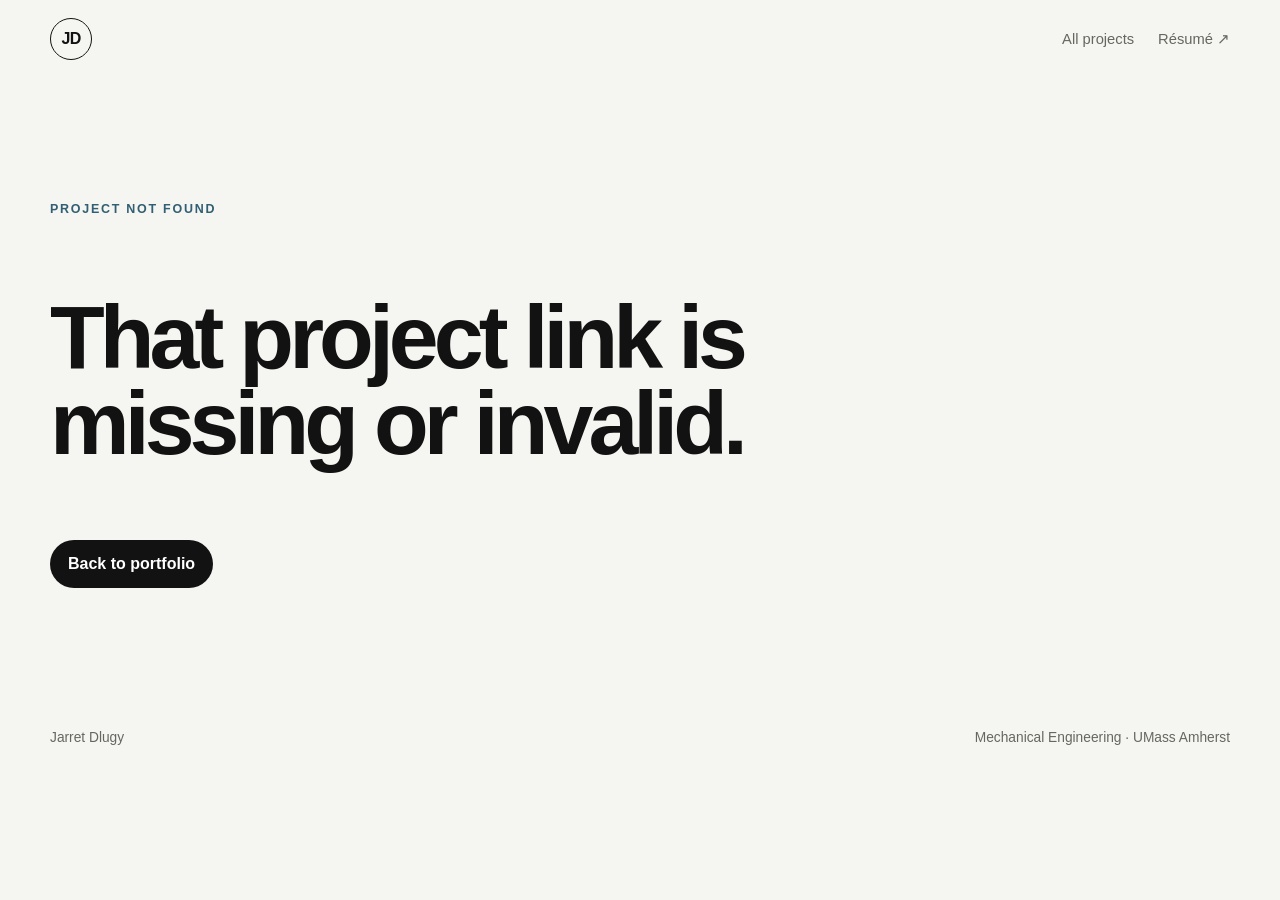
==== project.html @ 25f9c18e "~" ====
<!doctype html>
<html lang="en">
<head>
  <meta charset="utf-8" />
  <meta name="viewport" content="width=device-width, initial-scale=1" />
  <meta name="theme-color" content="#f5f5f1" />
  <title>Project — Jarret Dlugy</title>
  <link rel="icon" href="assets/favicon.svg" type="image/svg+xml" />
  <link rel="stylesheet" href="styles.css" />
  <script defer src="js/content.js"></script>
  <script defer src="js/project.js"></script>
</head>
<body>
  <header class="site-header">
    <a class="wordmark" href="index.html" aria-label="Back to Jarret Dlugy portfolio">JD</a>
    <nav class="nav" aria-label="Project navigation">
      <a href="index.html#work">All projects</a>
      <a href="assets/Jarret_Dlugy_Resume.pdf" target="_blank" rel="noreferrer">Résumé ↗</a>
    </nav>
  </header>

  <main>
    <article id="project-page" class="project-page shell" hidden>
      <a class="back-link" href="index.html#work">← Selected work</a>
      <header class="project-hero">
        <div class="project-title-wrap">
          <p class="eyebrow" id="project-label"></p>
          <h1 id="project-title"></h1>
          <p class="project-deck" id="project-deck"></p>
        </div>
        <dl class="project-facts" id="project-facts"></dl>
      </header>

      <figure class="project-hero-image">
        <img id="project-hero-image" alt="" />
        <figcaption id="project-hero-caption"></figcaption>
      </figure>

      <div class="case-study" id="case-study"></div>
      <div class="gallery" id="project-gallery"></div>

      <nav class="project-next" aria-label="Next project">
        <span class="eyebrow">Next project</span>
        <a id="next-project-link" href="#"><span id="next-project-title"></span><span aria-hidden="true">↗</span></a>
      </nav>
    </article>

    <section id="project-error" class="project-error shell" hidden>
      <p class="eyebrow">Project not found</p>
      <h1>That project link is missing or invalid.</h1>
      <a class="button button-primary" href="index.html#work">Back to portfolio</a>
    </section>
  </main>

  <footer class="footer shell">
    <span>Jarret Dlugy</span>
    <span>Mechanical Engineering · UMass Amherst</span>
  </footer>
</body>
</html>
---- styles.css ----
:root {
  --bg: #f5f5f1;
  --surface: #ffffff;
  --ink: #121212;
  --muted: #666760;
  --line: #d9d9d2;
  --accent: #315f73;
  --accent-dark: #234653;
  --radius: 22px;
  --shadow: 0 18px 54px rgba(12, 15, 20, 0.08);
  --max: 1180px;
}

* { box-sizing: border-box; }
html { scroll-behavior: smooth; }
body {
  margin: 0;
  background: var(--bg);
  color: var(--ink);
  font-family: -apple-system, BlinkMacSystemFont, "Segoe UI", Inter, Helvetica, Arial, sans-serif;
  line-height: 1.5;
  -webkit-font-smoothing: antialiased;
}
img { display: block; max-width: 100%; }
a { color: inherit; }
.shell { width: min(calc(100% - 40px), var(--max)); margin-inline: auto; }

.site-header {
  position: sticky;
  top: 0;
  z-index: 20;
  display: flex;
  justify-content: space-between;
  align-items: center;
  width: min(calc(100% - 40px), var(--max));
  margin: 0 auto;
  padding: 18px 0;
  background: color-mix(in srgb, var(--bg) 88%, transparent);
  backdrop-filter: blur(18px);
}
.wordmark {
  display: grid;
  place-items: center;
  width: 42px;
  height: 42px;
  border: 1px solid var(--ink);
  border-radius: 50%;
  font-weight: 800;
  text-decoration: none;
  letter-spacing: -0.04em;
}
.nav { display: flex; align-items: center; gap: 24px; font-size: 0.92rem; }
.nav a { text-decoration: none; color: var(--muted); transition: color .2s ease; }
.nav a:hover { color: var(--ink); }
.nav .nav-cta { color: var(--ink); }

.hero { min-height: 78vh; display: flex; flex-direction: column; justify-content: center; padding: 84px 0 92px; }
.hero-kicker, .eyebrow {
  font-size: .78rem;
  text-transform: uppercase;
  letter-spacing: .14em;
  font-weight: 750;
  color: var(--muted);
}
.hero h1 {
  max-width: 980px;
  margin: 18px 0 22px;
  font-size: clamp(3.3rem, 8vw, 7.6rem);
  line-height: .92;
  letter-spacing: -0.065em;
  font-weight: 700;
}
.hero-copy {
  max-width: 750px;
  margin: 0;
  color: var(--muted);
  font-size: clamp(1.15rem, 2vw, 1.55rem);
  line-height: 1.45;
}
.hero-actions, .contact-actions { display: flex; flex-wrap: wrap; gap: 10px; margin-top: 34px; }
.button {
  display: inline-flex;
  align-items: center;
  justify-content: center;
  min-height: 48px;
  padding: 0 18px;
  border-radius: 999px;
  text-decoration: none;
  font-weight: 700;
  transition: transform .18s ease, background .18s ease, color .18s ease;
}
.button:hover { transform: translateY(-2px); }
.button-primary { background: var(--ink); color: #fff; }
.button-secondary { border: 1px solid var(--line); background: rgba(255,255,255,.55); }
.hero-meta { display: flex; flex-wrap: wrap; gap: 12px 24px; margin-top: 44px; color: var(--muted); font-size: .93rem; }
.hero-meta span::before { content: "•"; margin-right: 9px; color: var(--accent); }

.work, .experience, .about, .contact { padding: 105px 0; border-top: 1px solid var(--line); }
.section-heading { margin-bottom: 44px; }
.section-heading h2, .about h2, .contact h2 {
  margin: 10px 0 0;
  max-width: 850px;
  font-size: clamp(2.15rem, 4vw, 4rem);
  line-height: 1.03;
  letter-spacing: -0.045em;
}
.split-heading { display: grid; grid-template-columns: 1.3fr .7fr; gap: 48px; align-items: end; }
.split-heading > p { margin: 0; color: var(--muted); font-size: 1.05rem; }

.project-grid { display: grid; grid-template-columns: repeat(12, 1fr); gap: 26px; }
.project-card {
  grid-column: span 6;
  display: block;
  text-decoration: none;
}
.project-card:first-child { grid-column: span 12; }
.project-media {
  position: relative;
  aspect-ratio: 4 / 3;
  overflow: hidden;
  border-radius: var(--radius);
  background: #e6e6df;
  box-shadow: var(--shadow);
}
.project-card:first-child .project-media { aspect-ratio: 16 / 9; }
.project-media img { width: 100%; height: 100%; object-fit: cover; transition: transform .55s cubic-bezier(.2,.65,.25,1); }
.project-card:hover img { transform: scale(1.035); }
.project-card:hover .project-arrow { transform: translate(3px,-3px); }
.project-info { display: grid; grid-template-columns: 1fr auto; gap: 16px; padding: 18px 4px 4px; }
.project-info h3 { margin: 0; font-size: clamp(1.35rem, 2vw, 2rem); letter-spacing: -0.035em; }
.project-info p { margin: 5px 0 0; color: var(--muted); }
.project-arrow { font-size: 1.4rem; transition: transform .2s ease; }
.tag-row { display: flex; flex-wrap: wrap; gap: 7px; margin-top: 12px; }
.tag { border: 1px solid var(--line); border-radius: 999px; padding: 5px 9px; color: var(--muted); font-size: .75rem; }

/* Restrained accent treatment */
.hero-kicker,
.eyebrow {
  color: var(--accent);
}

.nav a:hover,
.back-link:hover {
  color: var(--accent);
}

.tag {
  transition:
    border-color .2s ease,
    color .2s ease,
    background-color .2s ease;
}

.tag:hover {
  border-color: var(--accent);
  color: var(--accent-dark);
  background-color: rgba(49, 95, 115, 0.06);
}

.project-arrow {
  color: var(--accent);
}

.wordmark {
  transition:
    border-color .2s ease,
    color .2s ease,
    transform .2s ease;
}

.wordmark:hover {
  color: var(--accent);
  border-color: var(--accent);
  transform: rotate(-3deg);
}

.timeline { border-top: 1px solid var(--line); }
.timeline-item {
  display: grid;
  grid-template-columns: 1.05fr 1fr .55fr;
  gap: 28px;
  padding: 28px 0;
  border-bottom: 1px solid var(--line);
}
.timeline-item h3 { margin: 0; font-size: 1.2rem; }
.timeline-item p { margin: 3px 0 0; color: var(--muted); }
.timeline-item .period { text-align: right; white-space: nowrap; }

.about {
  display: grid;
  grid-template-columns: 1.1fr .9fr;
  gap: 70px;
  align-items: start;
}

.about-copy {
  grid-column: 1;
}

.about-photo {
  grid-column: 2;
  grid-row: 1;
  margin: 0;
}

.about-photo img {
  width: 100%;
  aspect-ratio: 4 / 5;
  object-fit: cover;
  border-radius: var(--radius);
  box-shadow: var(--shadow);
}


.about-copy > p:last-child { color: var(--muted); max-width: 630px; font-size: 1.05rem; }
.skill-groups {
  grid-column: 1 / -1;
  display: grid;
  grid-template-columns: repeat(3, 1fr);
  gap: 26px;
  margin-top: 20px;
}
.skill-group { padding-bottom: 24px; border-bottom: 1px solid var(--line); }
.skill-group:last-child { border-bottom: 0; }
.skill-group h3 { margin: 0 0 11px; font-size: 1rem; }
.skill-group p { margin: 0; color: var(--muted); }

.contact h2 { max-width: 900px; }
.footer { display: flex; justify-content: space-between; gap: 20px; padding: 30px 0 42px; color: var(--muted); font-size: .86rem; }

/* Project detail */
.project-page { padding: 72px 0 90px; }
.back-link { display: inline-block; margin-bottom: 52px; color: var(--muted); text-decoration: none; }
.back-link:hover { color: var(--ink); }
.project-hero { display: grid; grid-template-columns: 1.45fr .55fr; gap: 60px; align-items: end; margin-bottom: 48px; }
.project-title-wrap h1 { margin: 12px 0 20px; max-width: 860px; font-size: clamp(3.4rem, 7vw, 7rem); line-height: .94; letter-spacing: -0.06em; }
.project-deck { max-width: 720px; color: var(--muted); font-size: 1.22rem; }
.project-facts { margin: 0; border-top: 1px solid var(--line); }
.fact { display: grid; grid-template-columns: 90px 1fr; gap: 18px; padding: 12px 0; border-bottom: 1px solid var(--line); }
.fact dt { color: var(--muted); font-size: .82rem; }
.fact dd { margin: 0; font-size: .9rem; }
.project-hero-image { margin: 0 0 86px; }
.project-hero-image img { width: 100%; max-height: 720px; object-fit: cover; border-radius: var(--radius); box-shadow: var(--shadow); }
.project-hero-image figcaption, .gallery figcaption { margin-top: 10px; color: var(--muted); font-size: .82rem; }
.case-study { max-width: 940px; margin: 0 auto 88px; }
.case-section { display: grid; grid-template-columns: 220px 1fr; gap: 50px; padding: 38px 0; border-top: 1px solid var(--line); }
.case-section:last-child { border-bottom: 1px solid var(--line); }
.case-section h2 { margin: 0; font-size: 1rem; }
.case-section p { margin: 0; color: #353632; font-size: 1.12rem; line-height: 1.75; }
.gallery { display: grid; grid-template-columns: repeat(2, 1fr); gap: 28px; margin-bottom: 98px; }
.gallery figure { margin: 0; }
.gallery figure:first-child:nth-last-child(odd) { grid-column: 1 / -1; }
.gallery img { width: 100%; height: 100%; max-height: 620px; object-fit: cover; border-radius: 18px; background: #e9e9e3; }
.project-next { border-top: 1px solid var(--line); padding-top: 32px; }
.project-next > a { display: flex; justify-content: space-between; gap: 20px; margin-top: 12px; text-decoration: none; font-size: clamp(2rem, 4vw, 4rem); letter-spacing: -0.045em; }
.project-error { min-height: 68vh; padding: 110px 0; }
.project-error h1 { max-width: 780px; font-size: clamp(3rem, 7vw, 6rem); line-height: .96; letter-spacing: -0.055em; }

@media (max-width: 860px) {
  .about-photo {
    grid-column: 1;
    grid-row: auto;
  }
  
  .skill-groups {
    grid-column: 1;
    grid-template-columns: 1fr;
  }
  .nav a:not(.nav-cta):not(:first-child) { display: none; }
  .hero { min-height: auto; padding: 100px 0 80px; }
  .split-heading, .about, .project-hero { grid-template-columns: 1fr; gap: 30px; }
  .project-card, .project-card:first-child { grid-column: 1 / -1; }
  .project-card:first-child .project-media, .project-media { aspect-ratio: 4 / 3; }
  .timeline-item { grid-template-columns: 1fr; gap: 6px; }
  .timeline-item .period { text-align: left; }
  .case-section { grid-template-columns: 1fr; gap: 14px; }
  .gallery { grid-template-columns: 1fr; }
  .gallery figure:first-child:nth-last-child(odd) { grid-column: auto; }
  .project-hero-image { margin-bottom: 56px; }
}

@media (max-width: 520px) {
  .shell,
  .site-header {
    width: calc(100% - 28px);
    max-width: 100%;
  }

  .site-header {
    gap: 12px;
  }

  .nav {
    gap: 12px;
    min-width: 0;
  }

  .nav .nav-cta {
    font-size: .84rem;
  }

  .hero h1 {
    font-size: clamp(3rem, 17vw, 5.2rem);
  }

  .project-media,
  .project-media img,
  .about-photo,
  .about-photo img {
    max-width: 100%;
  }

  .hero h1,
  .section-heading h2,
  .about h2,
  .contact h2 {
    overflow-wrap: anywhere;
  }

  .work,
  .experience,
  .about,
  .contact {
    padding: 78px 0;
  }

  .project-grid {
    gap: 42px;
  }

  .footer {
    flex-direction: column;
  }
}

@media (prefers-reduced-motion: reduce) {
  html { scroll-behavior: auto; }
  *, *::before, *::after { transition-duration: .01ms !important; animation-duration: .01ms !important; }
}
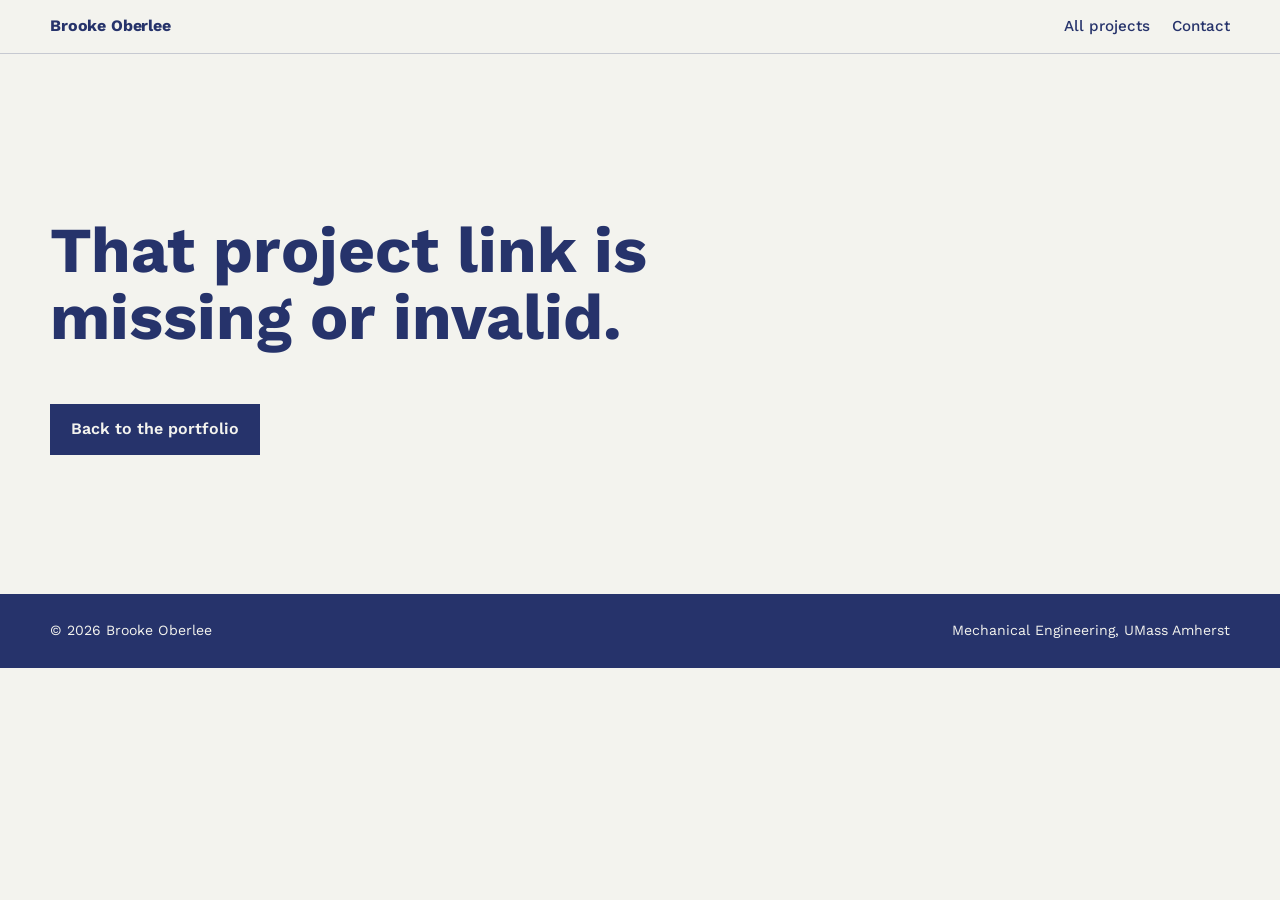
==== commit 60047c02: "~" ====
--- a/project.html
+++ b/project.html
@@ -3,58 +3,53 @@
 <head>
   <meta charset="utf-8" />
   <meta name="viewport" content="width=device-width, initial-scale=1" />
-  <meta name="theme-color" content="#f5f5f1" />
-  <title>Project — Jarret Dlugy</title>
-  <link rel="icon" href="assets/favicon.svg" type="image/svg+xml" />
+  <meta name="theme-color" content="#f3f3ee" />
+  <title>Project | Brooke Oberlee</title>
+  <link rel="icon" href="data:image/svg+xml,%3Csvg xmlns='http://www.w3.org/2000/svg' viewBox='0 0 32 32'%3E%3Crect width='32' height='32' fill='%2326336b'/%3E%3Ctext x='16' y='23' font-family='Arial' font-size='20' font-weight='700' text-anchor='middle' fill='%23f3f3ee'%3EB%3C/text%3E%3C/svg%3E" />
+  <link rel="preconnect" href="https://fonts.googleapis.com" />
+  <link rel="preconnect" href="https://fonts.gstatic.com" crossorigin />
+  <link rel="stylesheet" href="https://fonts.googleapis.com/css2?family=Work+Sans:wght@300;400;500;600;700&display=swap" />
   <link rel="stylesheet" href="styles.css" />
   <script defer src="js/content.js"></script>
+  <script defer src="js/common.js"></script>
   <script defer src="js/project.js"></script>
 </head>
 <body>
   <header class="site-header">
-    <a class="wordmark" href="index.html" aria-label="Back to Jarret Dlugy portfolio">JD</a>
-    <nav class="nav" aria-label="Project navigation">
-      <a href="index.html#work">All projects</a>
-      <a href="assets/Jarret_Dlugy_Resume.pdf" target="_blank" rel="noreferrer">Résumé ↗</a>
-    </nav>
+    <div class="shell header-inner">
+      <a class="wordmark" href="index.html">Brooke Oberlee</a>
+      <nav class="nav" aria-label="Project navigation">
+        <a href="index.html#work">All projects</a>
+        <a href="index.html#contact">Contact</a>
+      </nav>
+    </div>
   </header>
 
   <main>
-    <article id="project-page" class="project-page shell" hidden>
-      <a class="back-link" href="index.html#work">← Selected work</a>
-      <header class="project-hero">
-        <div class="project-title-wrap">
-          <p class="eyebrow" id="project-label"></p>
-          <h1 id="project-title"></h1>
-          <p class="project-deck" id="project-deck"></p>
-        </div>
-        <dl class="project-facts" id="project-facts"></dl>
+    <article class="project-page shell" id="project-page" hidden>
+      <header class="project-head">
+        <a class="back-link" id="back-link" href="index.html#work">Back to all projects</a>
+        <h1><span id="project-title"></span><span class="light" id="project-role"></span></h1>
+        <p class="project-lede" id="project-summary"></p>
       </header>
-
-      <figure class="project-hero-image">
-        <img id="project-hero-image" alt="" />
-        <figcaption id="project-hero-caption"></figcaption>
-      </figure>
-
-      <div class="case-study" id="case-study"></div>
-      <div class="gallery" id="project-gallery"></div>
-
+      <div id="project-sections"></div>
       <nav class="project-next" aria-label="Next project">
-        <span class="eyebrow">Next project</span>
-        <a id="next-project-link" href="#"><span id="next-project-title"></span><span aria-hidden="true">↗</span></a>
+        <p>Next project</p>
+        <a id="next-link" href="#"></a>
       </nav>
     </article>
 
-    <section id="project-error" class="project-error shell" hidden>
-      <p class="eyebrow">Project not found</p>
+    <section class="project-error shell" id="project-error" hidden>
       <h1>That project link is missing or invalid.</h1>
-      <a class="button button-primary" href="index.html#work">Back to portfolio</a>
+      <p><a class="button button-solid" href="index.html#work">Back to the portfolio</a></p>
     </section>
   </main>
 
-  <footer class="footer shell">
-    <span>Jarret Dlugy</span>
-    <span>Mechanical Engineering · UMass Amherst</span>
+  <footer class="footer">
+    <div class="shell footer-inner">
+      <span>&copy; <span id="year"></span> Brooke Oberlee</span>
+      <span>Mechanical Engineering, UMass Amherst</span>
+    </div>
   </footer>
 </body>
 </html>
--- a/styles.css
+++ b/styles.css
@@ -1,339 +1,264 @@
+/*
+  Palette is taken from the PowerPoint portfolio:
+  navy text, cream / lilac / slate-blue / teal slide backgrounds,
+  navy outlines on photos and yellow outlines on videos.
+*/
 :root {
-  --bg: #f5f5f1;
-  --surface: #ffffff;
-  --ink: #121212;
-  --muted: #666760;
-  --line: #d9d9d2;
-  --accent: #315f73;
-  --accent-dark: #234653;
-  --radius: 22px;
-  --shadow: 0 18px 54px rgba(12, 15, 20, 0.08);
+  --navy: #26336b;
+  --cream: #f3f3ee;
+  --lilac: #f3edf4;
+  --slate: #b8c7d4;
+  --teal: #316079;
+  --yellow: #f2e10c;
   --max: 1180px;
 }
 
 * { box-sizing: border-box; }
-html { scroll-behavior: smooth; }
+
+html { scroll-behavior: smooth; scroll-padding-top: 76px; }
+
 body {
-  margin: 0;
+  --bg: var(--cream);
+  --ink: var(--navy);
+  --muted: color-mix(in srgb, var(--ink) 74%, var(--bg));
+  margin: 0;
+  background: var(--cream);
+  color: var(--navy);
+  font-family: "Work Sans", -apple-system, BlinkMacSystemFont, "Segoe UI", Helvetica, Arial, sans-serif;
+  line-height: 1.55;
+  -webkit-font-smoothing: antialiased;
+}
+
+img, video { max-width: 100%; }
+a { color: inherit; }
+a:focus-visible, button:focus-visible {
+  outline: 3px solid var(--ink);
+  outline-offset: 3px;
+}
+
+.shell { width: min(calc(100% - 40px), var(--max)); margin-inline: auto; }
+
+/* Section themes: each one borrows a slide background from the deck */
+.band {
   background: var(--bg);
   color: var(--ink);
-  font-family: -apple-system, BlinkMacSystemFont, "Segoe UI", Inter, Helvetica, Arial, sans-serif;
-  line-height: 1.5;
-  -webkit-font-smoothing: antialiased;
-}
-img { display: block; max-width: 100%; }
-a { color: inherit; }
-.shell { width: min(calc(100% - 40px), var(--max)); margin-inline: auto; }
-
+  --muted: color-mix(in srgb, var(--ink) 74%, var(--bg));
+  padding: clamp(56px, 8vw, 110px) 0;
+}
+.theme-cream  { --bg: var(--cream); --ink: var(--navy); }
+.theme-lilac  { --bg: var(--lilac); --ink: var(--navy); }
+.theme-slate  { --bg: var(--slate); --ink: var(--navy); }
+.theme-navy   { --bg: var(--navy);  --ink: var(--cream); }
+.theme-teal   { --bg: var(--teal);  --ink: var(--cream); }
+
+.band h2 {
+  margin: 0 0 40px;
+  font-size: clamp(2rem, 4vw, 3.2rem);
+  font-weight: 700;
+  letter-spacing: -0.02em;
+  line-height: 1.05;
+}
+
+/* Header */
 .site-header {
   position: sticky;
   top: 0;
   z-index: 20;
+  background: var(--cream);
+  border-bottom: 1px solid color-mix(in srgb, var(--navy) 22%, var(--cream));
+}
+.header-inner {
   display: flex;
+  align-items: center;
   justify-content: space-between;
-  align-items: center;
-  width: min(calc(100% - 40px), var(--max));
-  margin: 0 auto;
-  padding: 18px 0;
-  background: color-mix(in srgb, var(--bg) 88%, transparent);
-  backdrop-filter: blur(18px);
-}
-.wordmark {
-  display: grid;
-  place-items: center;
-  width: 42px;
-  height: 42px;
-  border: 1px solid var(--ink);
-  border-radius: 50%;
-  font-weight: 800;
+  gap: 24px;
+  padding: 14px 0;
+}
+.wordmark { font-weight: 700; letter-spacing: -0.01em; text-decoration: none; white-space: nowrap; }
+.nav { display: flex; gap: 22px; font-size: 0.95rem; font-weight: 500; overflow-x: auto; white-space: nowrap; }
+.nav a { text-decoration: none; }
+.nav a:hover { text-decoration: underline; text-underline-offset: 0.25em; text-decoration-thickness: 2px; }
+
+/* Hero (mirrors the title slide) */
+.hero {
+  display: grid;
+  grid-template-columns: minmax(0, 1.1fr) minmax(0, 0.9fr);
+  min-height: calc(100svh - 62px);
+  padding: 0;
+}
+.hero-text {
+  display: flex;
+  flex-direction: column;
+  justify-content: center;
+  padding: clamp(40px, 8vw, 110px) clamp(24px, 6vw, 90px);
+}
+.hero h1 {
+  margin: 0;
+  font-size: clamp(3.2rem, 7.5vw, 6.6rem);
+  line-height: 0.98;
+  letter-spacing: -0.03em;
+  font-weight: 700;
+}
+.hero h1 .light {
+  display: block;
+  margin-top: 0.15em;
+  font-size: 0.6em;
+  font-weight: 300;
+  letter-spacing: -0.01em;
+}
+.hero-lines { margin-top: 32px; max-width: 34ch; font-size: clamp(1.1rem, 1.6vw, 1.35rem); font-weight: 500; }
+.hero-lines p { margin: 0 0 14px; }
+.hero-actions { display: flex; flex-wrap: wrap; gap: 12px; margin-top: 28px; }
+.hero-photo { margin: 0; min-height: 420px; }
+.hero-photo img { display: block; width: 100%; height: 100%; object-fit: cover; object-position: center 25%; }
+
+.button {
+  display: inline-block;
+  padding: 12px 20px;
+  border: 1.5px solid var(--ink);
+  font-weight: 600;
   text-decoration: none;
-  letter-spacing: -0.04em;
-}
-.nav { display: flex; align-items: center; gap: 24px; font-size: 0.92rem; }
-.nav a { text-decoration: none; color: var(--muted); transition: color .2s ease; }
-.nav a:hover { color: var(--ink); }
-.nav .nav-cta { color: var(--ink); }
-
-.hero { min-height: 78vh; display: flex; flex-direction: column; justify-content: center; padding: 84px 0 92px; }
-.hero-kicker, .eyebrow {
-  font-size: .78rem;
-  text-transform: uppercase;
-  letter-spacing: .14em;
-  font-weight: 750;
-  color: var(--muted);
-}
-.hero h1 {
-  max-width: 980px;
-  margin: 18px 0 22px;
-  font-size: clamp(3.3rem, 8vw, 7.6rem);
-  line-height: .92;
-  letter-spacing: -0.065em;
-  font-weight: 700;
-}
-.hero-copy {
-  max-width: 750px;
-  margin: 0;
-  color: var(--muted);
-  font-size: clamp(1.15rem, 2vw, 1.55rem);
-  line-height: 1.45;
-}
-.hero-actions, .contact-actions { display: flex; flex-wrap: wrap; gap: 10px; margin-top: 34px; }
-.button {
-  display: inline-flex;
-  align-items: center;
-  justify-content: center;
-  min-height: 48px;
-  padding: 0 18px;
-  border-radius: 999px;
+}
+.button:hover { background: color-mix(in srgb, var(--ink) 10%, transparent); }
+.button-solid { background: var(--ink); color: var(--bg); }
+.button-solid:hover { background: color-mix(in srgb, var(--ink) 85%, var(--bg)); }
+
+/* Project list on the home page */
+.project-list { border-top: 1.5px solid var(--ink); }
+.project-row {
+  display: grid;
+  grid-template-columns: minmax(0, 5fr) minmax(0, 7fr);
+  gap: clamp(20px, 4vw, 56px);
+  align-items: start;
+  padding: 32px 0;
+  border-bottom: 1.5px solid var(--ink);
+  color: inherit;
   text-decoration: none;
-  font-weight: 700;
-  transition: transform .18s ease, background .18s ease, color .18s ease;
-}
-.button:hover { transform: translateY(-2px); }
-.button-primary { background: var(--ink); color: #fff; }
-.button-secondary { border: 1px solid var(--line); background: rgba(255,255,255,.55); }
-.hero-meta { display: flex; flex-wrap: wrap; gap: 12px 24px; margin-top: 44px; color: var(--muted); font-size: .93rem; }
-.hero-meta span::before { content: "•"; margin-right: 9px; color: var(--accent); }
-
-.work, .experience, .about, .contact { padding: 105px 0; border-top: 1px solid var(--line); }
-.section-heading { margin-bottom: 44px; }
-.section-heading h2, .about h2, .contact h2 {
-  margin: 10px 0 0;
-  max-width: 850px;
-  font-size: clamp(2.15rem, 4vw, 4rem);
-  line-height: 1.03;
-  letter-spacing: -0.045em;
-}
-.split-heading { display: grid; grid-template-columns: 1.3fr .7fr; gap: 48px; align-items: end; }
-.split-heading > p { margin: 0; color: var(--muted); font-size: 1.05rem; }
-
-.project-grid { display: grid; grid-template-columns: repeat(12, 1fr); gap: 26px; }
-.project-card {
-  grid-column: span 6;
+}
+.project-thumb { margin: 0; aspect-ratio: 4 / 3; overflow: hidden; border: 1.5px solid var(--ink); background: #fff; }
+.project-thumb img, .project-thumb video { display: block; width: 100%; height: 100%; object-fit: cover; }
+.project-text h3 {
+  margin: 0;
+  font-size: clamp(1.5rem, 2.6vw, 2.2rem);
+  font-weight: 700;
+  letter-spacing: -0.02em;
+  line-height: 1.1;
+}
+.project-row:hover h3, .project-row:focus-visible h3 {
+  text-decoration: underline;
+  text-underline-offset: 0.18em;
+  text-decoration-thickness: 2px;
+}
+.project-meta { margin: 8px 0 0; font-size: 1.15rem; font-weight: 300; }
+.project-summary { margin: 14px 0 0; max-width: 56ch; }
+.tags { display: flex; flex-wrap: wrap; gap: 6px 8px; margin: 18px 0 0; padding: 0; list-style: none; }
+.tags li { padding: 2px 9px; border: 1px solid currentColor; font-size: 0.8rem; }
+
+/* Interests */
+.interest-grid { columns: 3 250px; column-gap: 24px; }
+.interest-grid .media { break-inside: avoid; margin: 0 0 24px; }
+
+/* Skills and contact */
+.contact-grid { display: grid; grid-template-columns: minmax(0, 1.5fr) minmax(0, 1fr); gap: clamp(32px, 6vw, 80px); }
+.skills { margin: 0; }
+.skills dt { font-weight: 700; }
+.skills dd { margin: 2px 0 20px; max-width: 62ch; }
+.contact-card h3 { margin: 0 0 12px; font-size: 1.4rem; }
+.contact-card p { margin: 0 0 8px; }
+.contact-card a { text-underline-offset: 0.2em; }
+
+.footer { background: var(--navy); color: var(--cream); padding: 26px 0; font-size: 0.88rem; }
+.footer-inner { display: flex; justify-content: space-between; gap: 20px; flex-wrap: wrap; }
+
+/* Media shared by project pages and the interests grid */
+.media { margin: 0; }
+.media img, .media video { display: block; width: 100%; height: auto; }
+.media img { border: 1.5px solid var(--ink); background: #fff; cursor: zoom-in; }
+.media video { border: 3px solid var(--yellow); background: #000; max-height: 75vh; }
+.media figcaption { margin-top: 8px; color: var(--muted); font-size: 0.86rem; font-style: italic; }
+
+/* Project page */
+.project-page { padding-bottom: 80px; }
+.project-head { padding: clamp(36px, 6vw, 80px) 0 44px; }
+.back-link { display: inline-block; margin-bottom: 36px; font-weight: 500; text-underline-offset: 0.2em; }
+.project-head h1 {
+  margin: 0;
+  font-size: clamp(2.6rem, 6.5vw, 5.4rem);
+  font-weight: 700;
+  letter-spacing: -0.03em;
+  line-height: 1;
+}
+.project-head h1 .light {
   display: block;
+  margin-top: 0.25em;
+  font-size: 0.45em;
+  font-weight: 300;
+  letter-spacing: -0.01em;
+  line-height: 1.15;
+}
+.project-lede { max-width: 62ch; margin: 28px 0 0; font-size: 1.2rem; }
+
+.slide {
+  display: grid;
+  grid-template-columns: minmax(0, 4fr) minmax(0, 8fr);
+  gap: clamp(24px, 4vw, 56px);
+  padding: 40px 0;
+  border-top: 1.5px solid var(--navy);
+}
+.slide-text { position: sticky; top: 84px; align-self: start; }
+.slide h2 { margin: 0 0 14px; font-size: 1.5rem; font-weight: 700; line-height: 1.15; }
+.slide .intro { margin: 0 0 12px; font-size: 1.1rem; font-weight: 300; }
+.slide ul { margin: 0; padding-left: 1.1em; }
+.slide li { margin: 0 0 8px; }
+.slide li ul { margin-top: 8px; }
+.media-grid {
+  display: grid;
+  grid-template-columns: repeat(auto-fill, minmax(min(100%, 260px), 1fr));
+  gap: 20px;
+  align-items: start;
+}
+
+.project-next { margin-top: 24px; padding-top: 28px; border-top: 1.5px solid var(--navy); }
+.project-next p { margin: 0 0 6px; font-weight: 300; }
+.project-next a {
+  font-size: clamp(1.8rem, 4vw, 3.2rem);
+  font-weight: 700;
+  letter-spacing: -0.02em;
   text-decoration: none;
 }
-.project-card:first-child { grid-column: span 12; }
-.project-media {
-  position: relative;
-  aspect-ratio: 4 / 3;
-  overflow: hidden;
-  border-radius: var(--radius);
-  background: #e6e6df;
-  box-shadow: var(--shadow);
-}
-.project-card:first-child .project-media { aspect-ratio: 16 / 9; }
-.project-media img { width: 100%; height: 100%; object-fit: cover; transition: transform .55s cubic-bezier(.2,.65,.25,1); }
-.project-card:hover img { transform: scale(1.035); }
-.project-card:hover .project-arrow { transform: translate(3px,-3px); }
-.project-info { display: grid; grid-template-columns: 1fr auto; gap: 16px; padding: 18px 4px 4px; }
-.project-info h3 { margin: 0; font-size: clamp(1.35rem, 2vw, 2rem); letter-spacing: -0.035em; }
-.project-info p { margin: 5px 0 0; color: var(--muted); }
-.project-arrow { font-size: 1.4rem; transition: transform .2s ease; }
-.tag-row { display: flex; flex-wrap: wrap; gap: 7px; margin-top: 12px; }
-.tag { border: 1px solid var(--line); border-radius: 999px; padding: 5px 9px; color: var(--muted); font-size: .75rem; }
-
-/* Restrained accent treatment */
-.hero-kicker,
-.eyebrow {
-  color: var(--accent);
-}
-
-.nav a:hover,
-.back-link:hover {
-  color: var(--accent);
-}
-
-.tag {
-  transition:
-    border-color .2s ease,
-    color .2s ease,
-    background-color .2s ease;
-}
-
-.tag:hover {
-  border-color: var(--accent);
-  color: var(--accent-dark);
-  background-color: rgba(49, 95, 115, 0.06);
-}
-
-.project-arrow {
-  color: var(--accent);
-}
-
-.wordmark {
-  transition:
-    border-color .2s ease,
-    color .2s ease,
-    transform .2s ease;
-}
-
-.wordmark:hover {
-  color: var(--accent);
-  border-color: var(--accent);
-  transform: rotate(-3deg);
-}
-
-.timeline { border-top: 1px solid var(--line); }
-.timeline-item {
-  display: grid;
-  grid-template-columns: 1.05fr 1fr .55fr;
-  gap: 28px;
-  padding: 28px 0;
-  border-bottom: 1px solid var(--line);
-}
-.timeline-item h3 { margin: 0; font-size: 1.2rem; }
-.timeline-item p { margin: 3px 0 0; color: var(--muted); }
-.timeline-item .period { text-align: right; white-space: nowrap; }
-
-.about {
-  display: grid;
-  grid-template-columns: 1.1fr .9fr;
-  gap: 70px;
-  align-items: start;
-}
-
-.about-copy {
-  grid-column: 1;
-}
-
-.about-photo {
-  grid-column: 2;
-  grid-row: 1;
-  margin: 0;
-}
-
-.about-photo img {
-  width: 100%;
-  aspect-ratio: 4 / 5;
-  object-fit: cover;
-  border-radius: var(--radius);
-  box-shadow: var(--shadow);
-}
-
-
-.about-copy > p:last-child { color: var(--muted); max-width: 630px; font-size: 1.05rem; }
-.skill-groups {
-  grid-column: 1 / -1;
-  display: grid;
-  grid-template-columns: repeat(3, 1fr);
-  gap: 26px;
-  margin-top: 20px;
-}
-.skill-group { padding-bottom: 24px; border-bottom: 1px solid var(--line); }
-.skill-group:last-child { border-bottom: 0; }
-.skill-group h3 { margin: 0 0 11px; font-size: 1rem; }
-.skill-group p { margin: 0; color: var(--muted); }
-
-.contact h2 { max-width: 900px; }
-.footer { display: flex; justify-content: space-between; gap: 20px; padding: 30px 0 42px; color: var(--muted); font-size: .86rem; }
-
-/* Project detail */
-.project-page { padding: 72px 0 90px; }
-.back-link { display: inline-block; margin-bottom: 52px; color: var(--muted); text-decoration: none; }
-.back-link:hover { color: var(--ink); }
-.project-hero { display: grid; grid-template-columns: 1.45fr .55fr; gap: 60px; align-items: end; margin-bottom: 48px; }
-.project-title-wrap h1 { margin: 12px 0 20px; max-width: 860px; font-size: clamp(3.4rem, 7vw, 7rem); line-height: .94; letter-spacing: -0.06em; }
-.project-deck { max-width: 720px; color: var(--muted); font-size: 1.22rem; }
-.project-facts { margin: 0; border-top: 1px solid var(--line); }
-.fact { display: grid; grid-template-columns: 90px 1fr; gap: 18px; padding: 12px 0; border-bottom: 1px solid var(--line); }
-.fact dt { color: var(--muted); font-size: .82rem; }
-.fact dd { margin: 0; font-size: .9rem; }
-.project-hero-image { margin: 0 0 86px; }
-.project-hero-image img { width: 100%; max-height: 720px; object-fit: cover; border-radius: var(--radius); box-shadow: var(--shadow); }
-.project-hero-image figcaption, .gallery figcaption { margin-top: 10px; color: var(--muted); font-size: .82rem; }
-.case-study { max-width: 940px; margin: 0 auto 88px; }
-.case-section { display: grid; grid-template-columns: 220px 1fr; gap: 50px; padding: 38px 0; border-top: 1px solid var(--line); }
-.case-section:last-child { border-bottom: 1px solid var(--line); }
-.case-section h2 { margin: 0; font-size: 1rem; }
-.case-section p { margin: 0; color: #353632; font-size: 1.12rem; line-height: 1.75; }
-.gallery { display: grid; grid-template-columns: repeat(2, 1fr); gap: 28px; margin-bottom: 98px; }
-.gallery figure { margin: 0; }
-.gallery figure:first-child:nth-last-child(odd) { grid-column: 1 / -1; }
-.gallery img { width: 100%; height: 100%; max-height: 620px; object-fit: cover; border-radius: 18px; background: #e9e9e3; }
-.project-next { border-top: 1px solid var(--line); padding-top: 32px; }
-.project-next > a { display: flex; justify-content: space-between; gap: 20px; margin-top: 12px; text-decoration: none; font-size: clamp(2rem, 4vw, 4rem); letter-spacing: -0.045em; }
-.project-error { min-height: 68vh; padding: 110px 0; }
-.project-error h1 { max-width: 780px; font-size: clamp(3rem, 7vw, 6rem); line-height: .96; letter-spacing: -0.055em; }
+.project-next a:hover { text-decoration: underline; text-underline-offset: 0.15em; text-decoration-thickness: 3px; }
+.project-error { padding: 110px 0; min-height: 60vh; }
+.project-error h1 { max-width: 760px; font-size: clamp(2.2rem, 5vw, 4rem); line-height: 1.05; }
+
+/* Enlarged image view */
+.lightbox { padding: 0; border: 0; background: transparent; max-width: 96vw; max-height: 96vh; }
+.lightbox::backdrop { background: rgba(20, 26, 58, 0.88); }
+.lightbox img {
+  display: block;
+  width: auto;
+  height: auto;
+  max-width: 96vw;
+  max-height: 92vh;
+  border: 1.5px solid var(--cream);
+  background: #fff;
+  cursor: zoom-out;
+}
 
 @media (max-width: 860px) {
-  .about-photo {
-    grid-column: 1;
-    grid-row: auto;
-  }
-  
-  .skill-groups {
-    grid-column: 1;
-    grid-template-columns: 1fr;
-  }
-  .nav a:not(.nav-cta):not(:first-child) { display: none; }
-  .hero { min-height: auto; padding: 100px 0 80px; }
-  .split-heading, .about, .project-hero { grid-template-columns: 1fr; gap: 30px; }
-  .project-card, .project-card:first-child { grid-column: 1 / -1; }
-  .project-card:first-child .project-media, .project-media { aspect-ratio: 4 / 3; }
-  .timeline-item { grid-template-columns: 1fr; gap: 6px; }
-  .timeline-item .period { text-align: left; }
-  .case-section { grid-template-columns: 1fr; gap: 14px; }
-  .gallery { grid-template-columns: 1fr; }
-  .gallery figure:first-child:nth-last-child(odd) { grid-column: auto; }
-  .project-hero-image { margin-bottom: 56px; }
+  .hero { grid-template-columns: 1fr; min-height: 0; }
+  .hero-photo { min-height: 0; aspect-ratio: 4 / 5; max-height: 80vh; }
+  .project-row { grid-template-columns: 1fr; }
+  .slide { grid-template-columns: 1fr; }
+  .slide-text { position: static; }
+  .contact-grid { grid-template-columns: 1fr; }
 }
 
 @media (max-width: 520px) {
-  .shell,
-  .site-header {
-    width: calc(100% - 28px);
-    max-width: 100%;
-  }
-
-  .site-header {
-    gap: 12px;
-  }
-
-  .nav {
-    gap: 12px;
-    min-width: 0;
-  }
-
-  .nav .nav-cta {
-    font-size: .84rem;
-  }
-
-  .hero h1 {
-    font-size: clamp(3rem, 17vw, 5.2rem);
-  }
-
-  .project-media,
-  .project-media img,
-  .about-photo,
-  .about-photo img {
-    max-width: 100%;
-  }
-
-  .hero h1,
-  .section-heading h2,
-  .about h2,
-  .contact h2 {
-    overflow-wrap: anywhere;
-  }
-
-  .work,
-  .experience,
-  .about,
-  .contact {
-    padding: 78px 0;
-  }
-
-  .project-grid {
-    gap: 42px;
-  }
-
-  .footer {
-    flex-direction: column;
-  }
+  .shell { width: calc(100% - 28px); }
+  .header-inner { flex-direction: column; align-items: flex-start; gap: 6px; }
+  .nav { width: 100%; }
 }
 
 @media (prefers-reduced-motion: reduce) {
   html { scroll-behavior: auto; }
-  *, *::before, *::after { transition-duration: .01ms !important; animation-duration: .01ms !important; }
-}
+}
